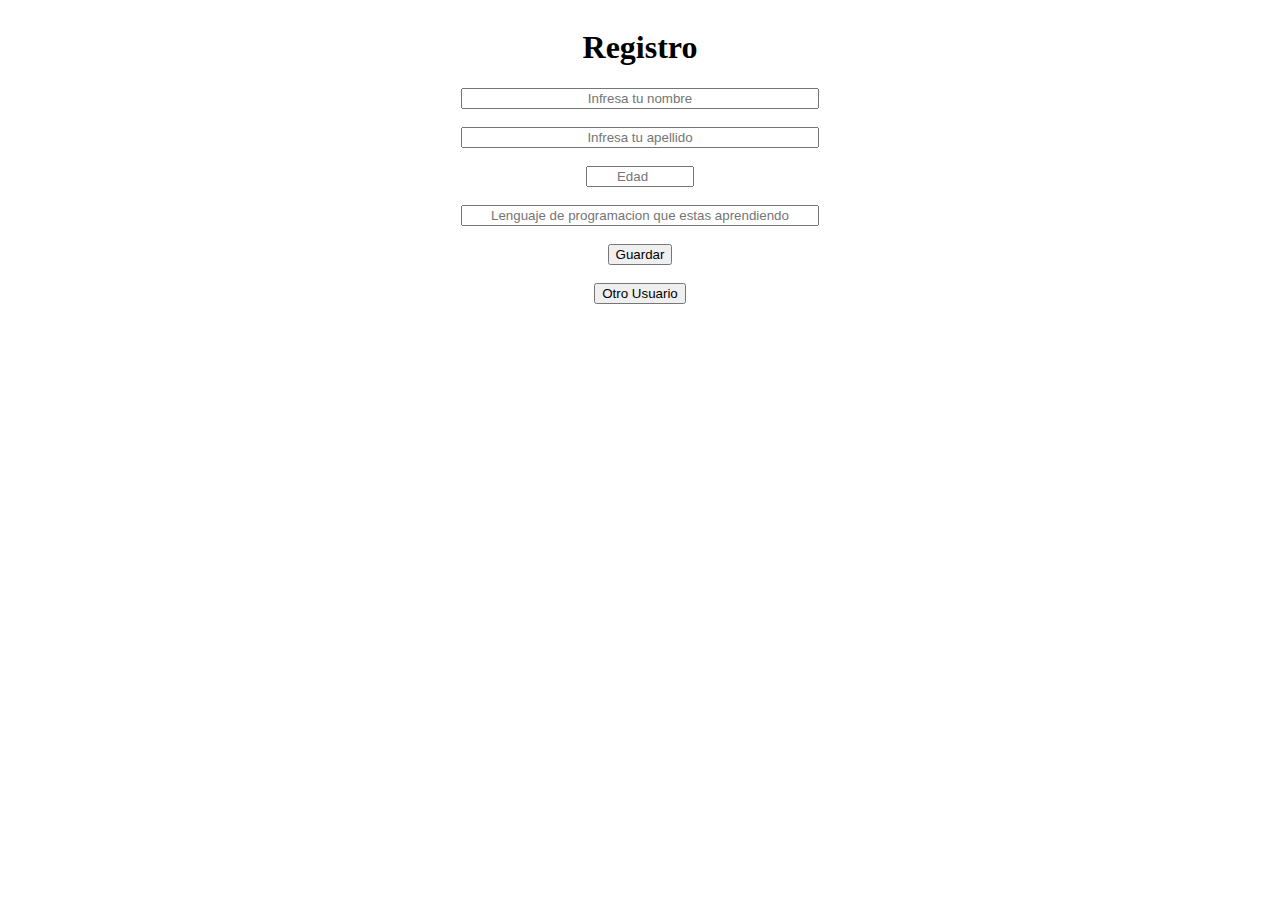
==== Day 2/form.html @ 1ceb646f "Dia 2 del reto" ====
<!DOCTYPE html>
<html lang="en">
<head>
    <meta charset="UTF-8">
    <meta name="viewport" content="width=device-width, initial-scale=1.0">
    <title>Form</title>
    <link rel="stylesheet" href="style.css">
</head>
<body>
    <section class="questions" id="form">
        <h1>Registro</h1>
        <input type="text" id="name" pattern="[a-z A-Z]*" placeholder="Infresa tu nombre">
        <br>
        <input type="text" id="lastname" pattern="[a-z A-Z]*" placeholder="Infresa tu apellido">
        <br>
        <input type="number" id="age" min="0" max="99" placeholder="Edad">
        <br>
        <input type="text" id="language" pattern="[a-z A-Z]*" placeholder="Lenguaje de programacion que estas aprendiendo">
        <br>
        <button onclick="savename()">Guardar</button>
        <br>
        <button onclick="reset()">Otro Usuario</button>
        <br>
    </section>
    

    <script src="app.js"></script>
</body>
</html>
---- Day 2/style.css ----
input:invalid {
    border: 2px solid hsl(0, 100%, 70%);
    background-color: hsl(0, 80%, 75%);
    animation: shake 0.5s;
}

@keyframes shake {
    5%,
    45% {
      transform: translate3d(-1px, 0, 0);
    }
  
    10%,
    40% {
      transform: translate3d(2px, 0, 0);
    }
  
    15%,
    25%,
    35% {
      transform: translate3d(-4px, 0, 0);
    }
  
    20%,
    30% {
      transform: translate3d(4px, 0, 0);
    }
}

input {
    outline: none;
    width: 350px;
}

input::placeholder {
    text-align: center;
}

#age {
    width: 100px;
}

.questions {
    display: flex;
    flex-direction: column;
    align-items: center;
}
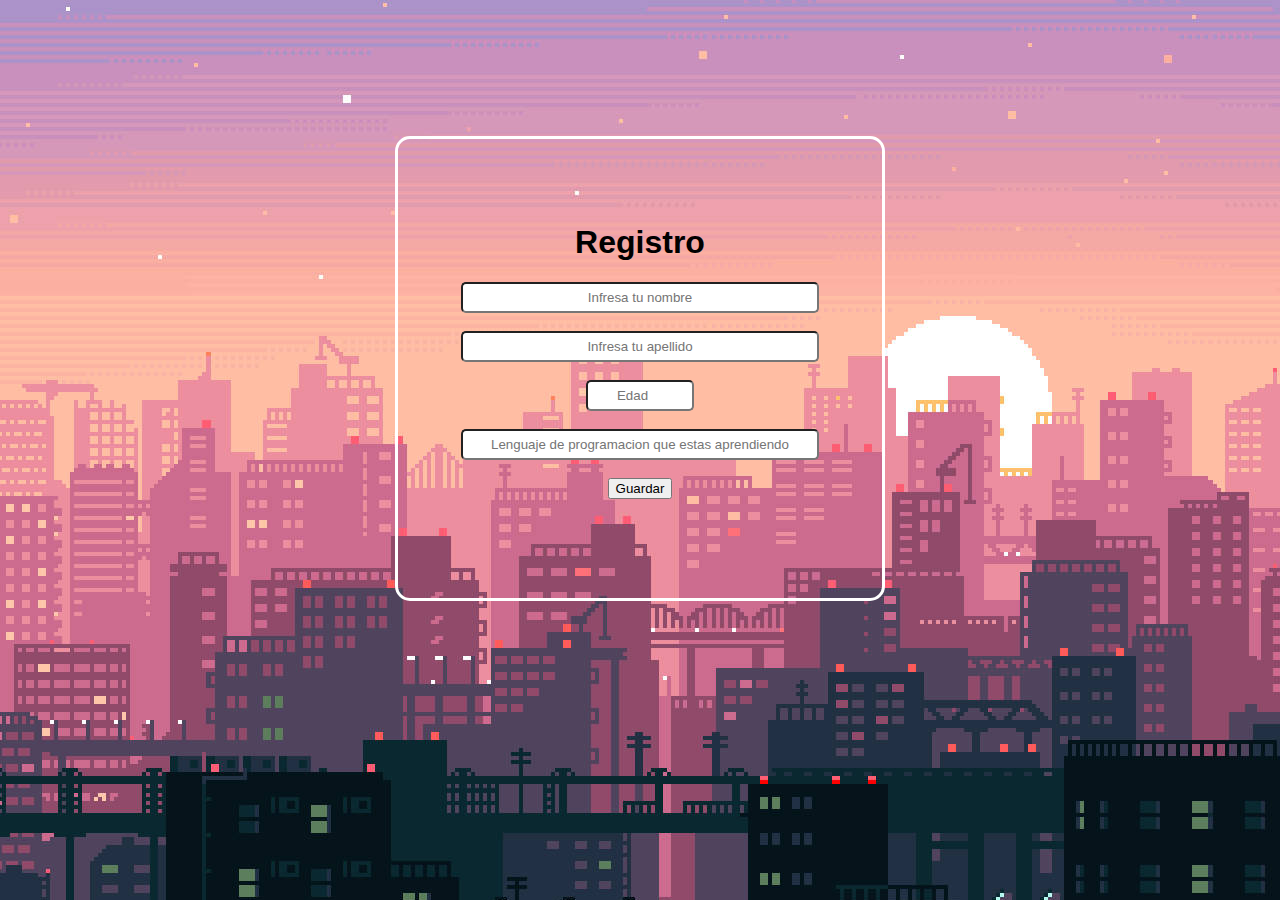
==== commit 9fdafbfa: "Arreglando Diseño y codigo" ====
--- a/Day 2/form.html
+++ b/Day 2/form.html
@@ -19,7 +19,7 @@
         <br>
         <button onclick="savename()">Guardar</button>
         <br>
-        <button onclick="reset()">Otro Usuario</button>
+        <!-- <button onclick="reset()">Otro Usuario</button> -->
         <br>
     </section>
     
--- a/Day 2/style.css
+++ b/Day 2/style.css
@@ -30,10 +30,13 @@
 input {
     outline: none;
     width: 350px;
+    height: 25px;
+    border-radius: 5px;
 }
 
 input::placeholder {
     text-align: center;
+    font-family: 'Lucida Sans', 'Lucida Sans Regular', 'Lucida Grande', 'Lucida Sans Unicode', Geneva, Verdana, sans-serif;
 }
 
 #age {
@@ -44,4 +47,19 @@
     display: flex;
     flex-direction: column;
     align-items: center;
+}
+
+body {
+    font-family: 'Lucida Sans', 'Lucida Sans Regular', 'Lucida Grande', 'Lucida Sans Unicode', Geneva, Verdana, sans-serif;
+    display: flex;
+    flex-direction: column;
+    align-items: center;
+    padding: 10% 0 0 0;
+    background: url(lo-fi-mvqzjym6ie17firw.jpg);
+}
+
+#form {
+    padding: 5%;
+    border: 3px solid white;
+    border-radius: 15px;
 }